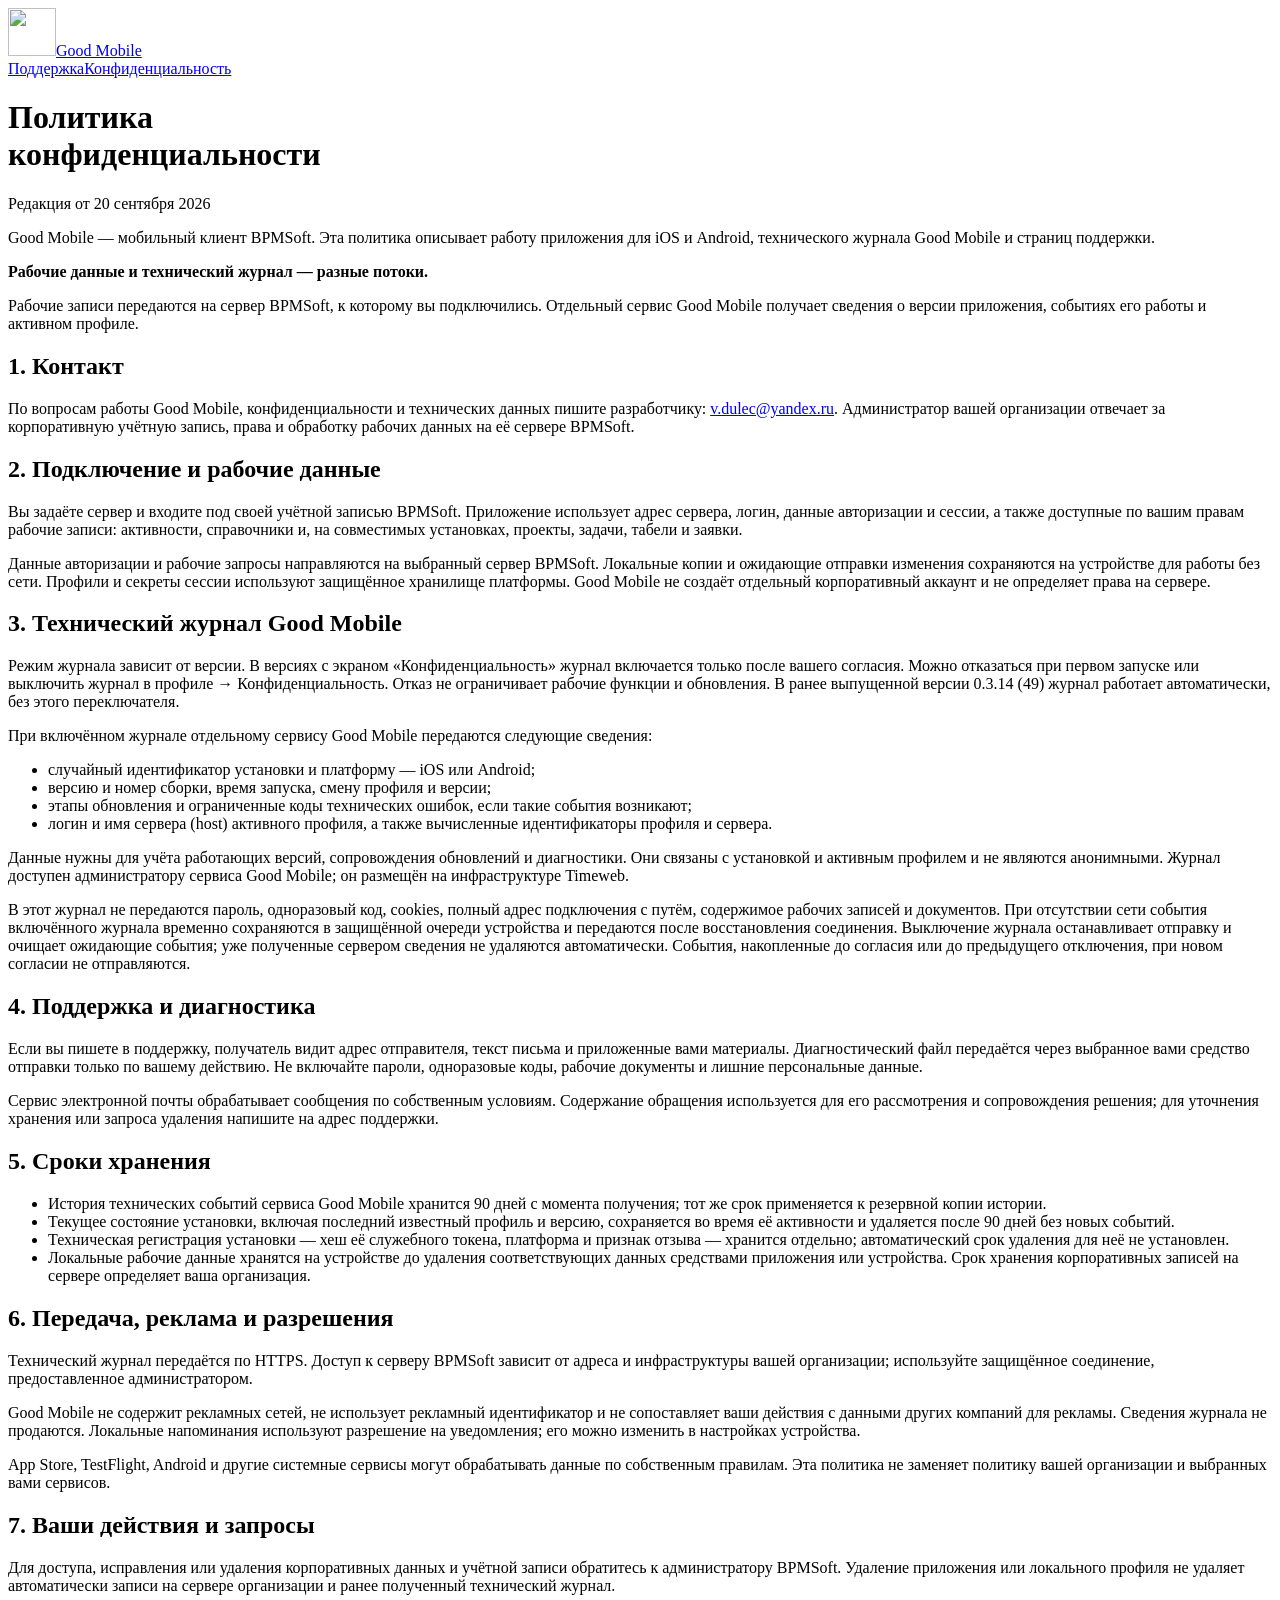
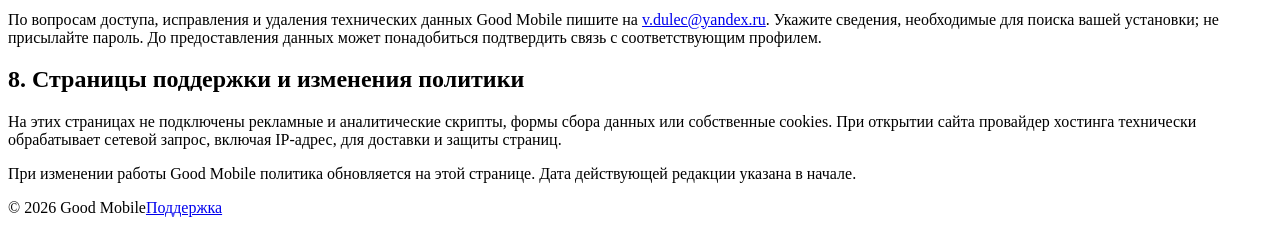
==== privacy/index.html @ 5a993fdc "Publish Good Mobile support and privacy pages" ====
<!doctype html>
<html lang="ru">
<head><meta charset="utf-8"><meta name="viewport" content="width=device-width,initial-scale=1"><title>Конфиденциальность — Good Mobile</title><meta name="description" content="Какие данные использует Good Mobile, куда они передаются, как долго хранятся и куда обратиться по вопросам конфиденциальности."><link rel="icon" href="/good-mobile-support/icon.png"><link rel="stylesheet" href="/good-mobile-support/style.css"></head>
<body>
<header><a class="brand" href="/good-mobile-support/" aria-label="Good Mobile — главная"><img src="/good-mobile-support/icon.png" alt="" width="48" height="48"><span>Good Mobile</span></a><nav aria-label="Основная навигация"><a href="/good-mobile-support/">Поддержка</a><a aria-current="page" href="/good-mobile-support/privacy/">Конфиденциальность</a></nav></header>
<main class="policy" id="main"><h1>Политика<br>конфиденциальности</h1><p>Редакция от 20 сентября 2026</p><p class="lead">Good Mobile — мобильный клиент BPMSoft. Эта политика описывает работу приложения для iOS и Android, технического журнала Good Mobile и страниц поддержки.</p>
<aside class="notice"><strong>Рабочие данные и технический журнал — разные потоки.</strong><p>Рабочие записи передаются на сервер BPMSoft, к которому вы подключились. Отдельный сервис Good Mobile получает сведения о версии приложения, событиях его работы и активном профиле.</p></aside>
<section><h2>1. Контакт</h2><p>По вопросам работы Good Mobile, конфиденциальности и технических данных пишите разработчику: <a href="mailto:v.dulec@yandex.ru">v.dulec@yandex.ru</a>. Администратор вашей организации отвечает за корпоративную учётную запись, права и обработку рабочих данных на её сервере BPMSoft.</p></section>
<section><h2>2. Подключение и рабочие данные</h2><p>Вы задаёте сервер и входите под своей учётной записью BPMSoft. Приложение использует адрес сервера, логин, данные авторизации и сессии, а также доступные по вашим правам рабочие записи: активности, справочники и, на совместимых установках, проекты, задачи, табели и заявки.</p><p>Данные авторизации и рабочие запросы направляются на выбранный сервер BPMSoft. Локальные копии и ожидающие отправки изменения сохраняются на устройстве для работы без сети. Профили и секреты сессии используют защищённое хранилище платформы. Good Mobile не создаёт отдельный корпоративный аккаунт и не определяет права на сервере.</p></section>
<section><h2>3. Технический журнал Good Mobile</h2><p>Режим журнала зависит от версии. В версиях с экраном «Конфиденциальность» журнал включается только после вашего согласия. Можно отказаться при первом запуске или выключить журнал в профиле → Конфиденциальность. Отказ не ограничивает рабочие функции и обновления. В ранее выпущенной версии 0.3.14 (49) журнал работает автоматически, без этого переключателя.</p><p>При включённом журнале отдельному сервису Good Mobile передаются следующие сведения:</p><ul><li>случайный идентификатор установки и платформу — iOS или Android;</li><li>версию и номер сборки, время запуска, смену профиля и версии;</li><li>этапы обновления и ограниченные коды технических ошибок, если такие события возникают;</li><li>логин и имя сервера (host) активного профиля, а также вычисленные идентификаторы профиля и сервера.</li></ul><p>Данные нужны для учёта работающих версий, сопровождения обновлений и диагностики. Они связаны с установкой и активным профилем и не являются анонимными. Журнал доступен администратору сервиса Good Mobile; он размещён на инфраструктуре Timeweb.</p><p>В этот журнал не передаются пароль, одноразовый код, cookies, полный адрес подключения с путём, содержимое рабочих записей и документов. При отсутствии сети события включённого журнала временно сохраняются в защищённой очереди устройства и передаются после восстановления соединения. Выключение журнала останавливает отправку и очищает ожидающие события; уже полученные сервером сведения не удаляются автоматически. События, накопленные до согласия или до предыдущего отключения, при новом согласии не отправляются.</p></section>
<section><h2>4. Поддержка и диагностика</h2><p>Если вы пишете в поддержку, получатель видит адрес отправителя, текст письма и приложенные вами материалы. Диагностический файл передаётся через выбранное вами средство отправки только по вашему действию. Не включайте пароли, одноразовые коды, рабочие документы и лишние персональные данные.</p><p>Сервис электронной почты обрабатывает сообщения по собственным условиям. Содержание обращения используется для его рассмотрения и сопровождения решения; для уточнения хранения или запроса удаления напишите на адрес поддержки.</p></section>
<section><h2>5. Сроки хранения</h2><ul><li>История технических событий сервиса Good Mobile хранится 90 дней с момента получения; тот же срок применяется к резервной копии истории.</li><li>Текущее состояние установки, включая последний известный профиль и версию, сохраняется во время её активности и удаляется после 90 дней без новых событий.</li><li>Техническая регистрация установки — хеш её служебного токена, платформа и признак отзыва — хранится отдельно; автоматический срок удаления для неё не установлен.</li><li>Локальные рабочие данные хранятся на устройстве до удаления соответствующих данных средствами приложения или устройства. Срок хранения корпоративных записей на сервере определяет ваша организация.</li></ul></section>
<section><h2>6. Передача, реклама и разрешения</h2><p>Технический журнал передаётся по HTTPS. Доступ к серверу BPMSoft зависит от адреса и инфраструктуры вашей организации; используйте защищённое соединение, предоставленное администратором.</p><p>Good Mobile не содержит рекламных сетей, не использует рекламный идентификатор и не сопоставляет ваши действия с данными других компаний для рекламы. Сведения журнала не продаются. Локальные напоминания используют разрешение на уведомления; его можно изменить в настройках устройства.</p><p>App Store, TestFlight, Android и другие системные сервисы могут обрабатывать данные по собственным правилам. Эта политика не заменяет политику вашей организации и выбранных вами сервисов.</p></section>
<section><h2>7. Ваши действия и запросы</h2><p>Для доступа, исправления или удаления корпоративных данных и учётной записи обратитесь к администратору BPMSoft. Удаление приложения или локального профиля не удаляет автоматически записи на сервере организации и ранее полученный технический журнал.</p><p>По вопросам доступа, исправления и удаления технических данных Good Mobile пишите на <a href="mailto:v.dulec@yandex.ru">v.dulec@yandex.ru</a>. Укажите сведения, необходимые для поиска вашей установки; не присылайте пароль. До предоставления данных может понадобиться подтвердить связь с соответствующим профилем.</p></section>
<section><h2>8. Страницы поддержки и изменения политики</h2><p>На этих страницах не подключены рекламные и аналитические скрипты, формы сбора данных или собственные cookies. При открытии сайта провайдер хостинга технически обрабатывает сетевой запрос, включая IP-адрес, для доставки и защиты страниц.</p><p>При изменении работы Good Mobile политика обновляется на этой странице. Дата действующей редакции указана в начале.</p></section>
</main><footer><span>© 2026 Good Mobile</span><a href="/good-mobile-support/">Поддержка</a></footer>
</body></html>
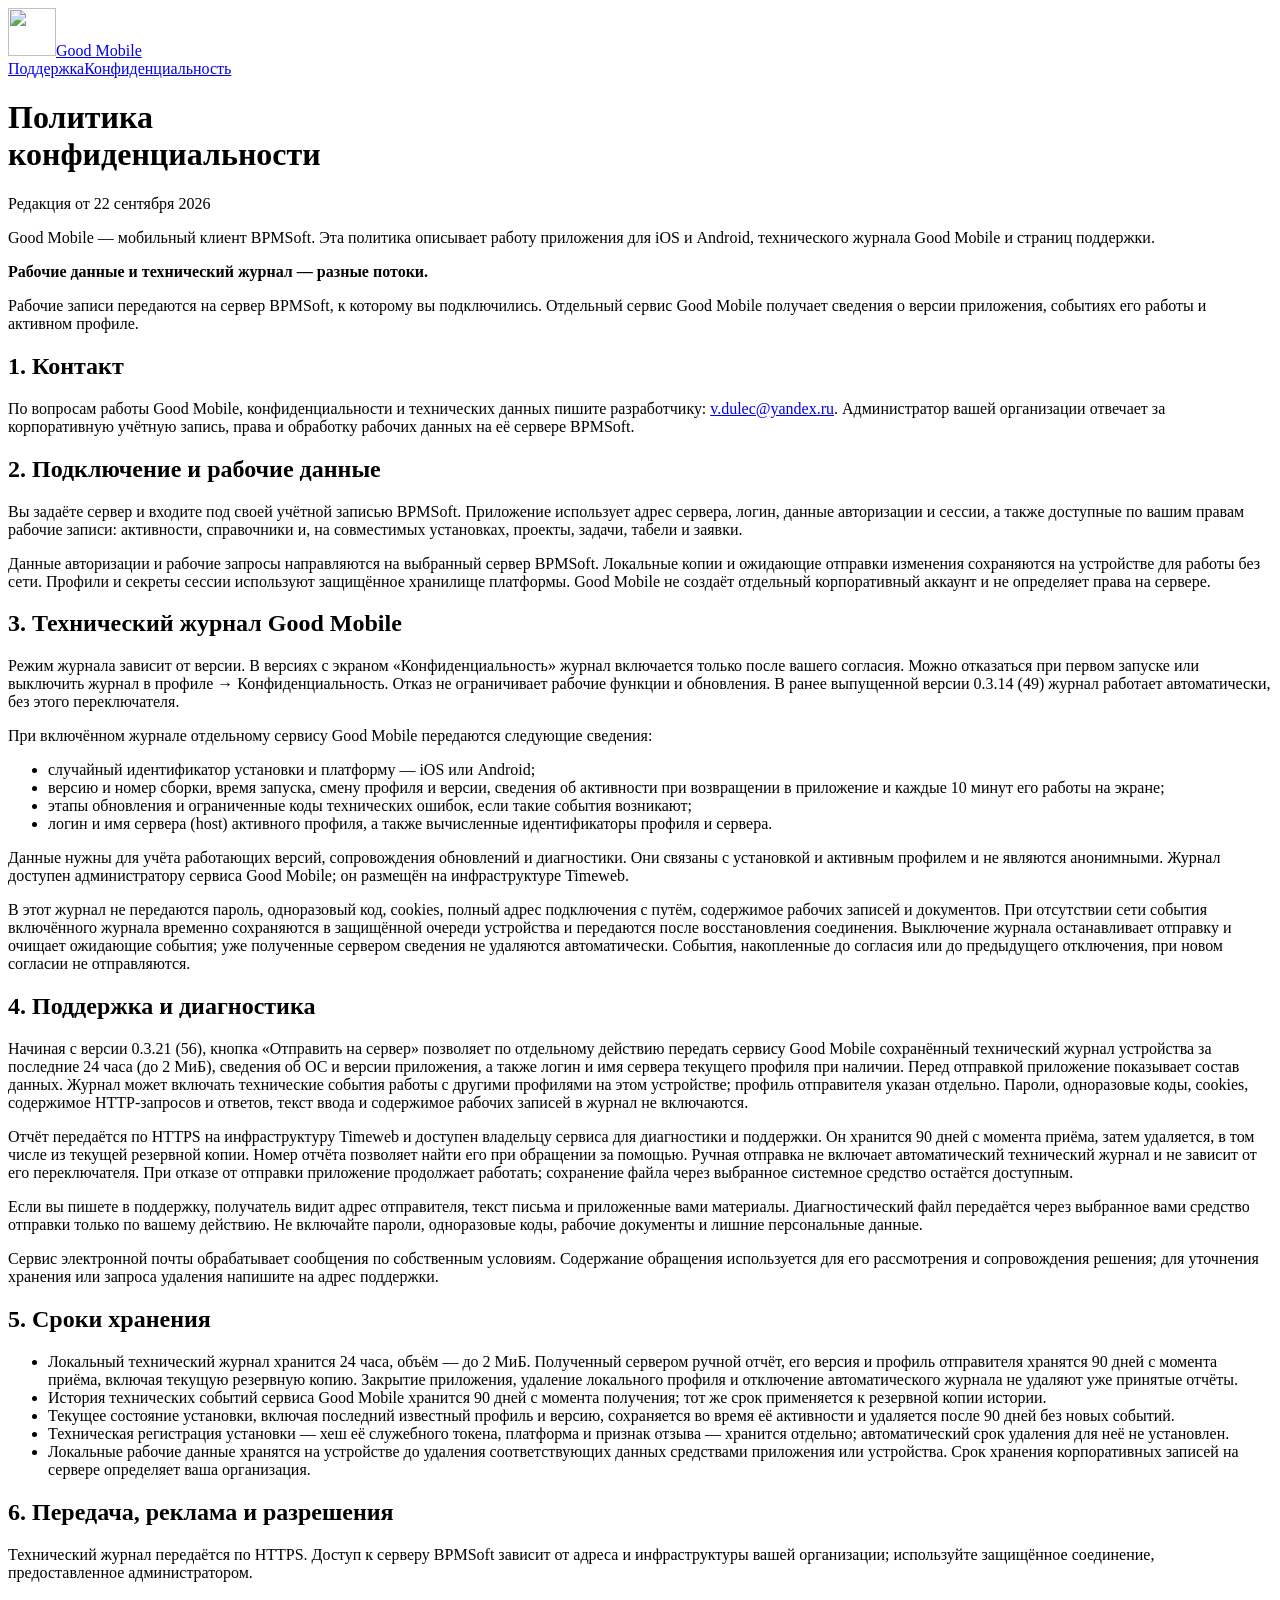
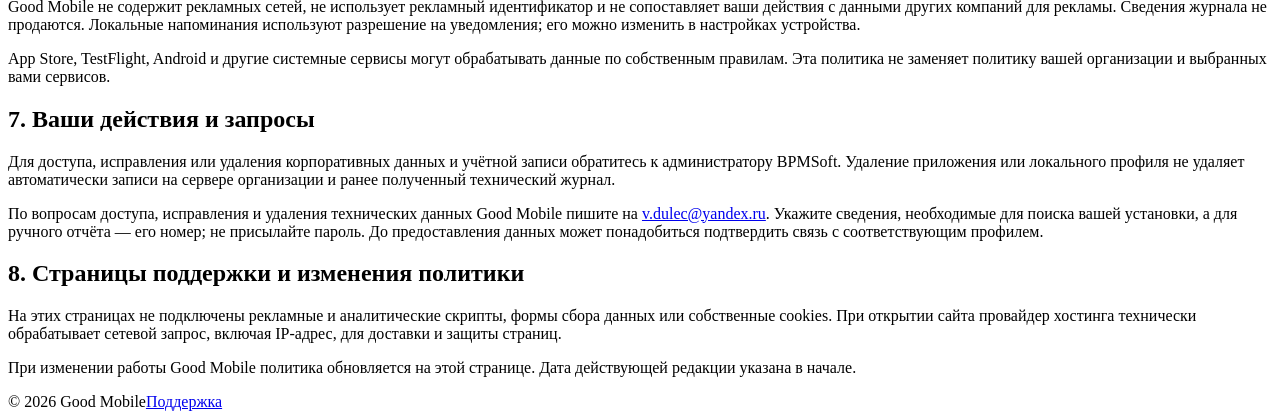
==== commit 3d0ac847: "Describe manual diagnostic reports and activity updates in release 56" ====
--- a/privacy/index.html
+++ b/privacy/index.html
@@ -3,15 +3,15 @@
 <head><meta charset="utf-8"><meta name="viewport" content="width=device-width,initial-scale=1"><title>Конфиденциальность — Good Mobile</title><meta name="description" content="Какие данные использует Good Mobile, куда они передаются, как долго хранятся и куда обратиться по вопросам конфиденциальности."><link rel="icon" href="/good-mobile-support/icon.png"><link rel="stylesheet" href="/good-mobile-support/style.css"></head>
 <body>
 <header><a class="brand" href="/good-mobile-support/" aria-label="Good Mobile — главная"><img src="/good-mobile-support/icon.png" alt="" width="48" height="48"><span>Good Mobile</span></a><nav aria-label="Основная навигация"><a href="/good-mobile-support/">Поддержка</a><a aria-current="page" href="/good-mobile-support/privacy/">Конфиденциальность</a></nav></header>
-<main class="policy" id="main"><h1>Политика<br>конфиденциальности</h1><p>Редакция от 20 сентября 2026</p><p class="lead">Good Mobile — мобильный клиент BPMSoft. Эта политика описывает работу приложения для iOS и Android, технического журнала Good Mobile и страниц поддержки.</p>
+<main class="policy" id="main"><h1>Политика<br>конфиденциальности</h1><p>Редакция от 22 сентября 2026</p><p class="lead">Good Mobile — мобильный клиент BPMSoft. Эта политика описывает работу приложения для iOS и Android, технического журнала Good Mobile и страниц поддержки.</p>
 <aside class="notice"><strong>Рабочие данные и технический журнал — разные потоки.</strong><p>Рабочие записи передаются на сервер BPMSoft, к которому вы подключились. Отдельный сервис Good Mobile получает сведения о версии приложения, событиях его работы и активном профиле.</p></aside>
 <section><h2>1. Контакт</h2><p>По вопросам работы Good Mobile, конфиденциальности и технических данных пишите разработчику: <a href="mailto:v.dulec@yandex.ru">v.dulec@yandex.ru</a>. Администратор вашей организации отвечает за корпоративную учётную запись, права и обработку рабочих данных на её сервере BPMSoft.</p></section>
 <section><h2>2. Подключение и рабочие данные</h2><p>Вы задаёте сервер и входите под своей учётной записью BPMSoft. Приложение использует адрес сервера, логин, данные авторизации и сессии, а также доступные по вашим правам рабочие записи: активности, справочники и, на совместимых установках, проекты, задачи, табели и заявки.</p><p>Данные авторизации и рабочие запросы направляются на выбранный сервер BPMSoft. Локальные копии и ожидающие отправки изменения сохраняются на устройстве для работы без сети. Профили и секреты сессии используют защищённое хранилище платформы. Good Mobile не создаёт отдельный корпоративный аккаунт и не определяет права на сервере.</p></section>
-<section><h2>3. Технический журнал Good Mobile</h2><p>Режим журнала зависит от версии. В версиях с экраном «Конфиденциальность» журнал включается только после вашего согласия. Можно отказаться при первом запуске или выключить журнал в профиле → Конфиденциальность. Отказ не ограничивает рабочие функции и обновления. В ранее выпущенной версии 0.3.14 (49) журнал работает автоматически, без этого переключателя.</p><p>При включённом журнале отдельному сервису Good Mobile передаются следующие сведения:</p><ul><li>случайный идентификатор установки и платформу — iOS или Android;</li><li>версию и номер сборки, время запуска, смену профиля и версии;</li><li>этапы обновления и ограниченные коды технических ошибок, если такие события возникают;</li><li>логин и имя сервера (host) активного профиля, а также вычисленные идентификаторы профиля и сервера.</li></ul><p>Данные нужны для учёта работающих версий, сопровождения обновлений и диагностики. Они связаны с установкой и активным профилем и не являются анонимными. Журнал доступен администратору сервиса Good Mobile; он размещён на инфраструктуре Timeweb.</p><p>В этот журнал не передаются пароль, одноразовый код, cookies, полный адрес подключения с путём, содержимое рабочих записей и документов. При отсутствии сети события включённого журнала временно сохраняются в защищённой очереди устройства и передаются после восстановления соединения. Выключение журнала останавливает отправку и очищает ожидающие события; уже полученные сервером сведения не удаляются автоматически. События, накопленные до согласия или до предыдущего отключения, при новом согласии не отправляются.</p></section>
-<section><h2>4. Поддержка и диагностика</h2><p>Если вы пишете в поддержку, получатель видит адрес отправителя, текст письма и приложенные вами материалы. Диагностический файл передаётся через выбранное вами средство отправки только по вашему действию. Не включайте пароли, одноразовые коды, рабочие документы и лишние персональные данные.</p><p>Сервис электронной почты обрабатывает сообщения по собственным условиям. Содержание обращения используется для его рассмотрения и сопровождения решения; для уточнения хранения или запроса удаления напишите на адрес поддержки.</p></section>
-<section><h2>5. Сроки хранения</h2><ul><li>История технических событий сервиса Good Mobile хранится 90 дней с момента получения; тот же срок применяется к резервной копии истории.</li><li>Текущее состояние установки, включая последний известный профиль и версию, сохраняется во время её активности и удаляется после 90 дней без новых событий.</li><li>Техническая регистрация установки — хеш её служебного токена, платформа и признак отзыва — хранится отдельно; автоматический срок удаления для неё не установлен.</li><li>Локальные рабочие данные хранятся на устройстве до удаления соответствующих данных средствами приложения или устройства. Срок хранения корпоративных записей на сервере определяет ваша организация.</li></ul></section>
+<section><h2>3. Технический журнал Good Mobile</h2><p>Режим журнала зависит от версии. В версиях с экраном «Конфиденциальность» журнал включается только после вашего согласия. Можно отказаться при первом запуске или выключить журнал в профиле → Конфиденциальность. Отказ не ограничивает рабочие функции и обновления. В ранее выпущенной версии 0.3.14 (49) журнал работает автоматически, без этого переключателя.</p><p>При включённом журнале отдельному сервису Good Mobile передаются следующие сведения:</p><ul><li>случайный идентификатор установки и платформу — iOS или Android;</li><li>версию и номер сборки, время запуска, смену профиля и версии, сведения об активности при возвращении в приложение и каждые 10 минут его работы на экране;</li><li>этапы обновления и ограниченные коды технических ошибок, если такие события возникают;</li><li>логин и имя сервера (host) активного профиля, а также вычисленные идентификаторы профиля и сервера.</li></ul><p>Данные нужны для учёта работающих версий, сопровождения обновлений и диагностики. Они связаны с установкой и активным профилем и не являются анонимными. Журнал доступен администратору сервиса Good Mobile; он размещён на инфраструктуре Timeweb.</p><p>В этот журнал не передаются пароль, одноразовый код, cookies, полный адрес подключения с путём, содержимое рабочих записей и документов. При отсутствии сети события включённого журнала временно сохраняются в защищённой очереди устройства и передаются после восстановления соединения. Выключение журнала останавливает отправку и очищает ожидающие события; уже полученные сервером сведения не удаляются автоматически. События, накопленные до согласия или до предыдущего отключения, при новом согласии не отправляются.</p></section>
+<section><h2>4. Поддержка и диагностика</h2><p>Начиная с версии 0.3.21 (56), кнопка «Отправить на сервер» позволяет по отдельному действию передать сервису Good Mobile сохранённый технический журнал устройства за последние 24 часа (до 2 МиБ), сведения об ОС и версии приложения, а также логин и имя сервера текущего профиля при наличии. Перед отправкой приложение показывает состав данных. Журнал может включать технические события работы с другими профилями на этом устройстве; профиль отправителя указан отдельно. Пароли, одноразовые коды, cookies, содержимое HTTP-запросов и ответов, текст ввода и содержимое рабочих записей в журнал не включаются.</p><p>Отчёт передаётся по HTTPS на инфраструктуру Timeweb и доступен владельцу сервиса для диагностики и поддержки. Он хранится 90 дней с момента приёма, затем удаляется, в том числе из текущей резервной копии. Номер отчёта позволяет найти его при обращении за помощью. Ручная отправка не включает автоматический технический журнал и не зависит от его переключателя. При отказе от отправки приложение продолжает работать; сохранение файла через выбранное системное средство остаётся доступным.</p><p>Если вы пишете в поддержку, получатель видит адрес отправителя, текст письма и приложенные вами материалы. Диагностический файл передаётся через выбранное вами средство отправки только по вашему действию. Не включайте пароли, одноразовые коды, рабочие документы и лишние персональные данные.</p><p>Сервис электронной почты обрабатывает сообщения по собственным условиям. Содержание обращения используется для его рассмотрения и сопровождения решения; для уточнения хранения или запроса удаления напишите на адрес поддержки.</p></section>
+<section><h2>5. Сроки хранения</h2><ul><li>Локальный технический журнал хранится 24 часа, объём — до 2 МиБ. Полученный сервером ручной отчёт, его версия и профиль отправителя хранятся 90 дней с момента приёма, включая текущую резервную копию. Закрытие приложения, удаление локального профиля и отключение автоматического журнала не удаляют уже принятые отчёты.</li><li>История технических событий сервиса Good Mobile хранится 90 дней с момента получения; тот же срок применяется к резервной копии истории.</li><li>Текущее состояние установки, включая последний известный профиль и версию, сохраняется во время её активности и удаляется после 90 дней без новых событий.</li><li>Техническая регистрация установки — хеш её служебного токена, платформа и признак отзыва — хранится отдельно; автоматический срок удаления для неё не установлен.</li><li>Локальные рабочие данные хранятся на устройстве до удаления соответствующих данных средствами приложения или устройства. Срок хранения корпоративных записей на сервере определяет ваша организация.</li></ul></section>
 <section><h2>6. Передача, реклама и разрешения</h2><p>Технический журнал передаётся по HTTPS. Доступ к серверу BPMSoft зависит от адреса и инфраструктуры вашей организации; используйте защищённое соединение, предоставленное администратором.</p><p>Good Mobile не содержит рекламных сетей, не использует рекламный идентификатор и не сопоставляет ваши действия с данными других компаний для рекламы. Сведения журнала не продаются. Локальные напоминания используют разрешение на уведомления; его можно изменить в настройках устройства.</p><p>App Store, TestFlight, Android и другие системные сервисы могут обрабатывать данные по собственным правилам. Эта политика не заменяет политику вашей организации и выбранных вами сервисов.</p></section>
-<section><h2>7. Ваши действия и запросы</h2><p>Для доступа, исправления или удаления корпоративных данных и учётной записи обратитесь к администратору BPMSoft. Удаление приложения или локального профиля не удаляет автоматически записи на сервере организации и ранее полученный технический журнал.</p><p>По вопросам доступа, исправления и удаления технических данных Good Mobile пишите на <a href="mailto:v.dulec@yandex.ru">v.dulec@yandex.ru</a>. Укажите сведения, необходимые для поиска вашей установки; не присылайте пароль. До предоставления данных может понадобиться подтвердить связь с соответствующим профилем.</p></section>
+<section><h2>7. Ваши действия и запросы</h2><p>Для доступа, исправления или удаления корпоративных данных и учётной записи обратитесь к администратору BPMSoft. Удаление приложения или локального профиля не удаляет автоматически записи на сервере организации и ранее полученный технический журнал.</p><p>По вопросам доступа, исправления и удаления технических данных Good Mobile пишите на <a href="mailto:v.dulec@yandex.ru">v.dulec@yandex.ru</a>. Укажите сведения, необходимые для поиска вашей установки, а для ручного отчёта — его номер; не присылайте пароль. До предоставления данных может понадобиться подтвердить связь с соответствующим профилем.</p></section>
 <section><h2>8. Страницы поддержки и изменения политики</h2><p>На этих страницах не подключены рекламные и аналитические скрипты, формы сбора данных или собственные cookies. При открытии сайта провайдер хостинга технически обрабатывает сетевой запрос, включая IP-адрес, для доставки и защиты страниц.</p><p>При изменении работы Good Mobile политика обновляется на этой странице. Дата действующей редакции указана в начале.</p></section>
 </main><footer><span>© 2026 Good Mobile</span><a href="/good-mobile-support/">Поддержка</a></footer>
 </body></html>
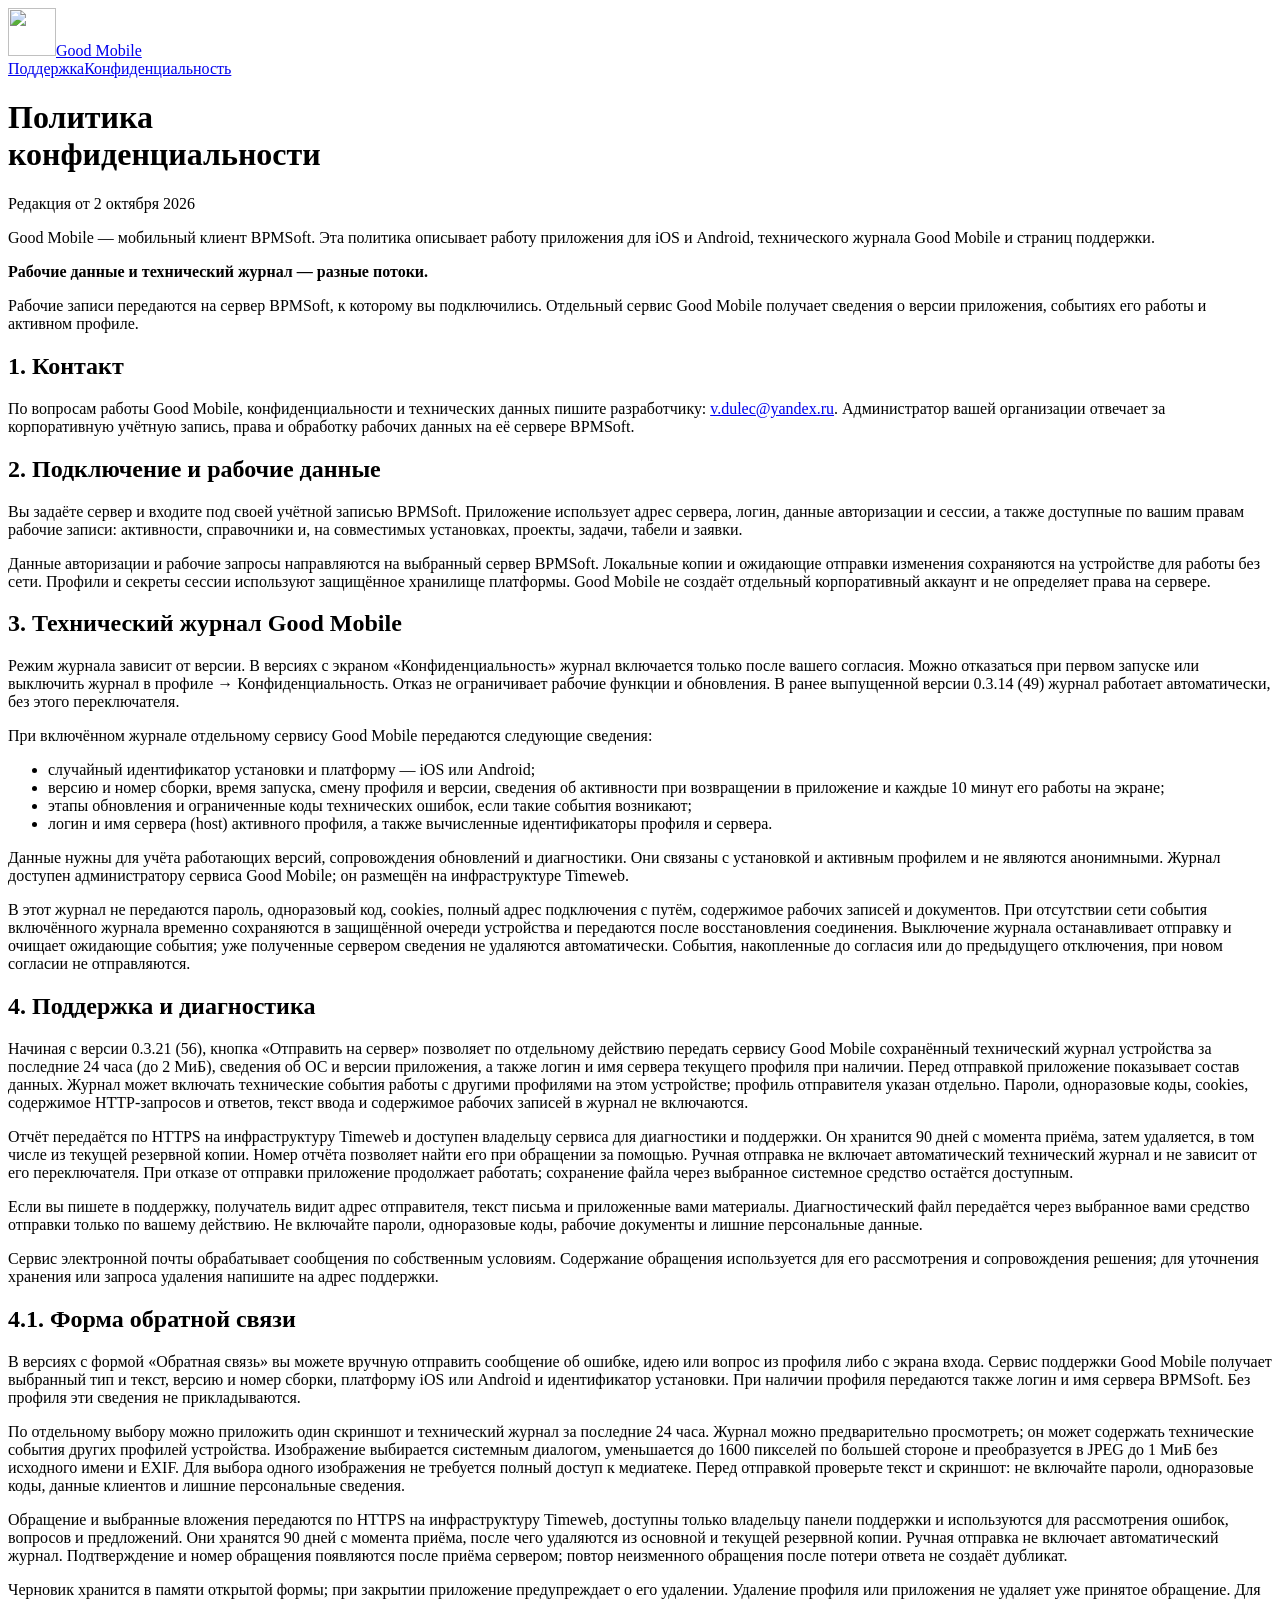
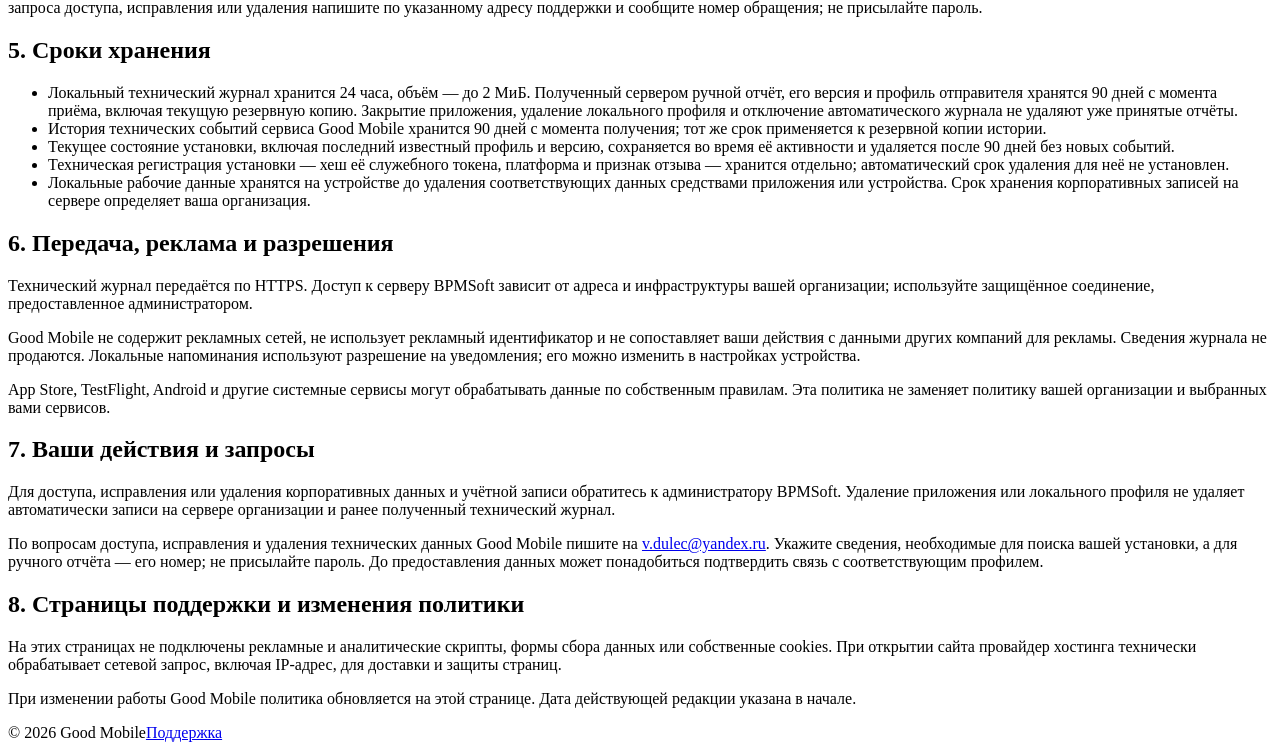
==== commit b43a9e2b: "Document optional feedback messages, screenshots and diagnostics" ====
--- a/privacy/index.html
+++ b/privacy/index.html
@@ -3,12 +3,13 @@
 <head><meta charset="utf-8"><meta name="viewport" content="width=device-width,initial-scale=1"><title>Конфиденциальность — Good Mobile</title><meta name="description" content="Какие данные использует Good Mobile, куда они передаются, как долго хранятся и куда обратиться по вопросам конфиденциальности."><link rel="icon" href="/good-mobile-support/icon.png"><link rel="stylesheet" href="/good-mobile-support/style.css"></head>
 <body>
 <header><a class="brand" href="/good-mobile-support/" aria-label="Good Mobile — главная"><img src="/good-mobile-support/icon.png" alt="" width="48" height="48"><span>Good Mobile</span></a><nav aria-label="Основная навигация"><a href="/good-mobile-support/">Поддержка</a><a aria-current="page" href="/good-mobile-support/privacy/">Конфиденциальность</a></nav></header>
-<main class="policy" id="main"><h1>Политика<br>конфиденциальности</h1><p>Редакция от 22 сентября 2026</p><p class="lead">Good Mobile — мобильный клиент BPMSoft. Эта политика описывает работу приложения для iOS и Android, технического журнала Good Mobile и страниц поддержки.</p>
+<main class="policy" id="main"><h1>Политика<br>конфиденциальности</h1><p>Редакция от 2 октября 2026</p><p class="lead">Good Mobile — мобильный клиент BPMSoft. Эта политика описывает работу приложения для iOS и Android, технического журнала Good Mobile и страниц поддержки.</p>
 <aside class="notice"><strong>Рабочие данные и технический журнал — разные потоки.</strong><p>Рабочие записи передаются на сервер BPMSoft, к которому вы подключились. Отдельный сервис Good Mobile получает сведения о версии приложения, событиях его работы и активном профиле.</p></aside>
 <section><h2>1. Контакт</h2><p>По вопросам работы Good Mobile, конфиденциальности и технических данных пишите разработчику: <a href="mailto:v.dulec@yandex.ru">v.dulec@yandex.ru</a>. Администратор вашей организации отвечает за корпоративную учётную запись, права и обработку рабочих данных на её сервере BPMSoft.</p></section>
 <section><h2>2. Подключение и рабочие данные</h2><p>Вы задаёте сервер и входите под своей учётной записью BPMSoft. Приложение использует адрес сервера, логин, данные авторизации и сессии, а также доступные по вашим правам рабочие записи: активности, справочники и, на совместимых установках, проекты, задачи, табели и заявки.</p><p>Данные авторизации и рабочие запросы направляются на выбранный сервер BPMSoft. Локальные копии и ожидающие отправки изменения сохраняются на устройстве для работы без сети. Профили и секреты сессии используют защищённое хранилище платформы. Good Mobile не создаёт отдельный корпоративный аккаунт и не определяет права на сервере.</p></section>
 <section><h2>3. Технический журнал Good Mobile</h2><p>Режим журнала зависит от версии. В версиях с экраном «Конфиденциальность» журнал включается только после вашего согласия. Можно отказаться при первом запуске или выключить журнал в профиле → Конфиденциальность. Отказ не ограничивает рабочие функции и обновления. В ранее выпущенной версии 0.3.14 (49) журнал работает автоматически, без этого переключателя.</p><p>При включённом журнале отдельному сервису Good Mobile передаются следующие сведения:</p><ul><li>случайный идентификатор установки и платформу — iOS или Android;</li><li>версию и номер сборки, время запуска, смену профиля и версии, сведения об активности при возвращении в приложение и каждые 10 минут его работы на экране;</li><li>этапы обновления и ограниченные коды технических ошибок, если такие события возникают;</li><li>логин и имя сервера (host) активного профиля, а также вычисленные идентификаторы профиля и сервера.</li></ul><p>Данные нужны для учёта работающих версий, сопровождения обновлений и диагностики. Они связаны с установкой и активным профилем и не являются анонимными. Журнал доступен администратору сервиса Good Mobile; он размещён на инфраструктуре Timeweb.</p><p>В этот журнал не передаются пароль, одноразовый код, cookies, полный адрес подключения с путём, содержимое рабочих записей и документов. При отсутствии сети события включённого журнала временно сохраняются в защищённой очереди устройства и передаются после восстановления соединения. Выключение журнала останавливает отправку и очищает ожидающие события; уже полученные сервером сведения не удаляются автоматически. События, накопленные до согласия или до предыдущего отключения, при новом согласии не отправляются.</p></section>
 <section><h2>4. Поддержка и диагностика</h2><p>Начиная с версии 0.3.21 (56), кнопка «Отправить на сервер» позволяет по отдельному действию передать сервису Good Mobile сохранённый технический журнал устройства за последние 24 часа (до 2 МиБ), сведения об ОС и версии приложения, а также логин и имя сервера текущего профиля при наличии. Перед отправкой приложение показывает состав данных. Журнал может включать технические события работы с другими профилями на этом устройстве; профиль отправителя указан отдельно. Пароли, одноразовые коды, cookies, содержимое HTTP-запросов и ответов, текст ввода и содержимое рабочих записей в журнал не включаются.</p><p>Отчёт передаётся по HTTPS на инфраструктуру Timeweb и доступен владельцу сервиса для диагностики и поддержки. Он хранится 90 дней с момента приёма, затем удаляется, в том числе из текущей резервной копии. Номер отчёта позволяет найти его при обращении за помощью. Ручная отправка не включает автоматический технический журнал и не зависит от его переключателя. При отказе от отправки приложение продолжает работать; сохранение файла через выбранное системное средство остаётся доступным.</p><p>Если вы пишете в поддержку, получатель видит адрес отправителя, текст письма и приложенные вами материалы. Диагностический файл передаётся через выбранное вами средство отправки только по вашему действию. Не включайте пароли, одноразовые коды, рабочие документы и лишние персональные данные.</p><p>Сервис электронной почты обрабатывает сообщения по собственным условиям. Содержание обращения используется для его рассмотрения и сопровождения решения; для уточнения хранения или запроса удаления напишите на адрес поддержки.</p></section>
+<section><h2>4.1. Форма обратной связи</h2><p>В версиях с формой «Обратная связь» вы можете вручную отправить сообщение об ошибке, идею или вопрос из профиля либо с экрана входа. Сервис поддержки Good Mobile получает выбранный тип и текст, версию и номер сборки, платформу iOS или Android и идентификатор установки. При наличии профиля передаются также логин и имя сервера BPMSoft. Без профиля эти сведения не прикладываются.</p><p>По отдельному выбору можно приложить один скриншот и технический журнал за последние 24 часа. Журнал можно предварительно просмотреть; он может содержать технические события других профилей устройства. Изображение выбирается системным диалогом, уменьшается до 1600 пикселей по большей стороне и преобразуется в JPEG до 1 МиБ без исходного имени и EXIF. Для выбора одного изображения не требуется полный доступ к медиатеке. Перед отправкой проверьте текст и скриншот: не включайте пароли, одноразовые коды, данные клиентов и лишние персональные сведения.</p><p>Обращение и выбранные вложения передаются по HTTPS на инфраструктуру Timeweb, доступны только владельцу панели поддержки и используются для рассмотрения ошибок, вопросов и предложений. Они хранятся 90 дней с момента приёма, после чего удаляются из основной и текущей резервной копии. Ручная отправка не включает автоматический журнал. Подтверждение и номер обращения появляются после приёма сервером; повтор неизменного обращения после потери ответа не создаёт дубликат.</p><p>Черновик хранится в памяти открытой формы; при закрытии приложение предупреждает о его удалении. Удаление профиля или приложения не удаляет уже принятое обращение. Для запроса доступа, исправления или удаления напишите по указанному адресу поддержки и сообщите номер обращения; не присылайте пароль.</p></section>
 <section><h2>5. Сроки хранения</h2><ul><li>Локальный технический журнал хранится 24 часа, объём — до 2 МиБ. Полученный сервером ручной отчёт, его версия и профиль отправителя хранятся 90 дней с момента приёма, включая текущую резервную копию. Закрытие приложения, удаление локального профиля и отключение автоматического журнала не удаляют уже принятые отчёты.</li><li>История технических событий сервиса Good Mobile хранится 90 дней с момента получения; тот же срок применяется к резервной копии истории.</li><li>Текущее состояние установки, включая последний известный профиль и версию, сохраняется во время её активности и удаляется после 90 дней без новых событий.</li><li>Техническая регистрация установки — хеш её служебного токена, платформа и признак отзыва — хранится отдельно; автоматический срок удаления для неё не установлен.</li><li>Локальные рабочие данные хранятся на устройстве до удаления соответствующих данных средствами приложения или устройства. Срок хранения корпоративных записей на сервере определяет ваша организация.</li></ul></section>
 <section><h2>6. Передача, реклама и разрешения</h2><p>Технический журнал передаётся по HTTPS. Доступ к серверу BPMSoft зависит от адреса и инфраструктуры вашей организации; используйте защищённое соединение, предоставленное администратором.</p><p>Good Mobile не содержит рекламных сетей, не использует рекламный идентификатор и не сопоставляет ваши действия с данными других компаний для рекламы. Сведения журнала не продаются. Локальные напоминания используют разрешение на уведомления; его можно изменить в настройках устройства.</p><p>App Store, TestFlight, Android и другие системные сервисы могут обрабатывать данные по собственным правилам. Эта политика не заменяет политику вашей организации и выбранных вами сервисов.</p></section>
 <section><h2>7. Ваши действия и запросы</h2><p>Для доступа, исправления или удаления корпоративных данных и учётной записи обратитесь к администратору BPMSoft. Удаление приложения или локального профиля не удаляет автоматически записи на сервере организации и ранее полученный технический журнал.</p><p>По вопросам доступа, исправления и удаления технических данных Good Mobile пишите на <a href="mailto:v.dulec@yandex.ru">v.dulec@yandex.ru</a>. Укажите сведения, необходимые для поиска вашей установки, а для ручного отчёта — его номер; не присылайте пароль. До предоставления данных может понадобиться подтвердить связь с соответствующим профилем.</p></section>
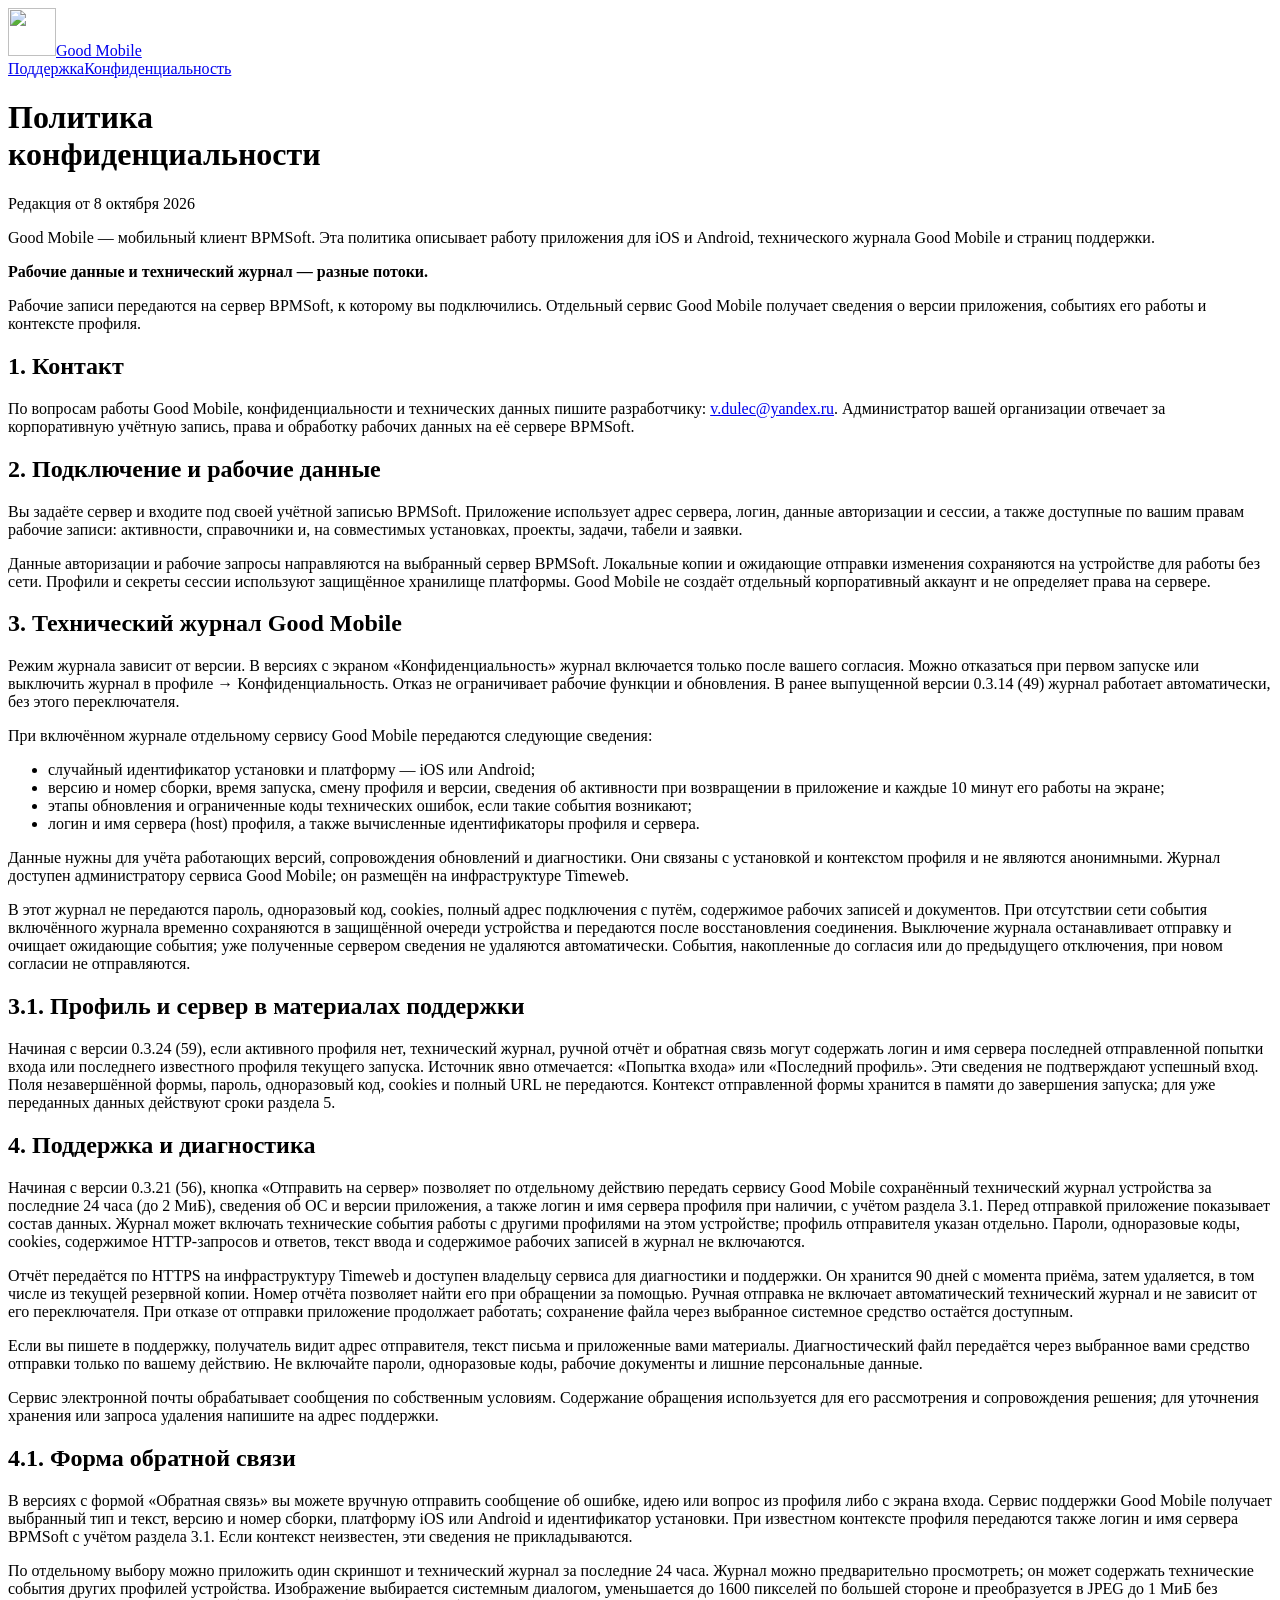
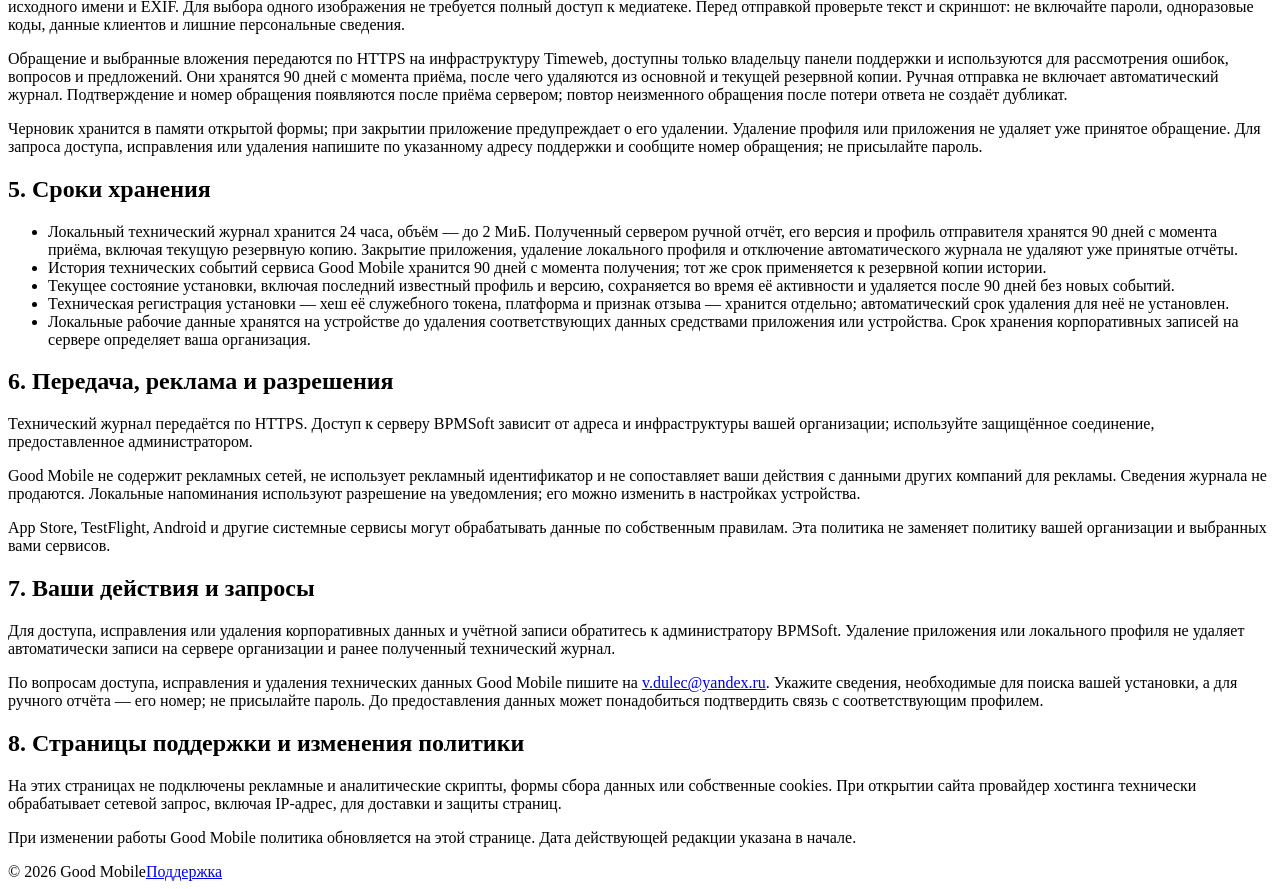
==== commit c516ca2b: "Clarify support profile context in release 59" ====
--- a/privacy/index.html
+++ b/privacy/index.html
@@ -3,13 +3,14 @@
 <head><meta charset="utf-8"><meta name="viewport" content="width=device-width,initial-scale=1"><title>Конфиденциальность — Good Mobile</title><meta name="description" content="Какие данные использует Good Mobile, куда они передаются, как долго хранятся и куда обратиться по вопросам конфиденциальности."><link rel="icon" href="/good-mobile-support/icon.png"><link rel="stylesheet" href="/good-mobile-support/style.css"></head>
 <body>
 <header><a class="brand" href="/good-mobile-support/" aria-label="Good Mobile — главная"><img src="/good-mobile-support/icon.png" alt="" width="48" height="48"><span>Good Mobile</span></a><nav aria-label="Основная навигация"><a href="/good-mobile-support/">Поддержка</a><a aria-current="page" href="/good-mobile-support/privacy/">Конфиденциальность</a></nav></header>
-<main class="policy" id="main"><h1>Политика<br>конфиденциальности</h1><p>Редакция от 2 октября 2026</p><p class="lead">Good Mobile — мобильный клиент BPMSoft. Эта политика описывает работу приложения для iOS и Android, технического журнала Good Mobile и страниц поддержки.</p>
-<aside class="notice"><strong>Рабочие данные и технический журнал — разные потоки.</strong><p>Рабочие записи передаются на сервер BPMSoft, к которому вы подключились. Отдельный сервис Good Mobile получает сведения о версии приложения, событиях его работы и активном профиле.</p></aside>
+<main class="policy" id="main"><h1>Политика<br>конфиденциальности</h1><p>Редакция от 8 октября 2026</p><p class="lead">Good Mobile — мобильный клиент BPMSoft. Эта политика описывает работу приложения для iOS и Android, технического журнала Good Mobile и страниц поддержки.</p>
+<aside class="notice"><strong>Рабочие данные и технический журнал — разные потоки.</strong><p>Рабочие записи передаются на сервер BPMSoft, к которому вы подключились. Отдельный сервис Good Mobile получает сведения о версии приложения, событиях его работы и контексте профиля.</p></aside>
 <section><h2>1. Контакт</h2><p>По вопросам работы Good Mobile, конфиденциальности и технических данных пишите разработчику: <a href="mailto:v.dulec@yandex.ru">v.dulec@yandex.ru</a>. Администратор вашей организации отвечает за корпоративную учётную запись, права и обработку рабочих данных на её сервере BPMSoft.</p></section>
 <section><h2>2. Подключение и рабочие данные</h2><p>Вы задаёте сервер и входите под своей учётной записью BPMSoft. Приложение использует адрес сервера, логин, данные авторизации и сессии, а также доступные по вашим правам рабочие записи: активности, справочники и, на совместимых установках, проекты, задачи, табели и заявки.</p><p>Данные авторизации и рабочие запросы направляются на выбранный сервер BPMSoft. Локальные копии и ожидающие отправки изменения сохраняются на устройстве для работы без сети. Профили и секреты сессии используют защищённое хранилище платформы. Good Mobile не создаёт отдельный корпоративный аккаунт и не определяет права на сервере.</p></section>
-<section><h2>3. Технический журнал Good Mobile</h2><p>Режим журнала зависит от версии. В версиях с экраном «Конфиденциальность» журнал включается только после вашего согласия. Можно отказаться при первом запуске или выключить журнал в профиле → Конфиденциальность. Отказ не ограничивает рабочие функции и обновления. В ранее выпущенной версии 0.3.14 (49) журнал работает автоматически, без этого переключателя.</p><p>При включённом журнале отдельному сервису Good Mobile передаются следующие сведения:</p><ul><li>случайный идентификатор установки и платформу — iOS или Android;</li><li>версию и номер сборки, время запуска, смену профиля и версии, сведения об активности при возвращении в приложение и каждые 10 минут его работы на экране;</li><li>этапы обновления и ограниченные коды технических ошибок, если такие события возникают;</li><li>логин и имя сервера (host) активного профиля, а также вычисленные идентификаторы профиля и сервера.</li></ul><p>Данные нужны для учёта работающих версий, сопровождения обновлений и диагностики. Они связаны с установкой и активным профилем и не являются анонимными. Журнал доступен администратору сервиса Good Mobile; он размещён на инфраструктуре Timeweb.</p><p>В этот журнал не передаются пароль, одноразовый код, cookies, полный адрес подключения с путём, содержимое рабочих записей и документов. При отсутствии сети события включённого журнала временно сохраняются в защищённой очереди устройства и передаются после восстановления соединения. Выключение журнала останавливает отправку и очищает ожидающие события; уже полученные сервером сведения не удаляются автоматически. События, накопленные до согласия или до предыдущего отключения, при новом согласии не отправляются.</p></section>
-<section><h2>4. Поддержка и диагностика</h2><p>Начиная с версии 0.3.21 (56), кнопка «Отправить на сервер» позволяет по отдельному действию передать сервису Good Mobile сохранённый технический журнал устройства за последние 24 часа (до 2 МиБ), сведения об ОС и версии приложения, а также логин и имя сервера текущего профиля при наличии. Перед отправкой приложение показывает состав данных. Журнал может включать технические события работы с другими профилями на этом устройстве; профиль отправителя указан отдельно. Пароли, одноразовые коды, cookies, содержимое HTTP-запросов и ответов, текст ввода и содержимое рабочих записей в журнал не включаются.</p><p>Отчёт передаётся по HTTPS на инфраструктуру Timeweb и доступен владельцу сервиса для диагностики и поддержки. Он хранится 90 дней с момента приёма, затем удаляется, в том числе из текущей резервной копии. Номер отчёта позволяет найти его при обращении за помощью. Ручная отправка не включает автоматический технический журнал и не зависит от его переключателя. При отказе от отправки приложение продолжает работать; сохранение файла через выбранное системное средство остаётся доступным.</p><p>Если вы пишете в поддержку, получатель видит адрес отправителя, текст письма и приложенные вами материалы. Диагностический файл передаётся через выбранное вами средство отправки только по вашему действию. Не включайте пароли, одноразовые коды, рабочие документы и лишние персональные данные.</p><p>Сервис электронной почты обрабатывает сообщения по собственным условиям. Содержание обращения используется для его рассмотрения и сопровождения решения; для уточнения хранения или запроса удаления напишите на адрес поддержки.</p></section>
-<section><h2>4.1. Форма обратной связи</h2><p>В версиях с формой «Обратная связь» вы можете вручную отправить сообщение об ошибке, идею или вопрос из профиля либо с экрана входа. Сервис поддержки Good Mobile получает выбранный тип и текст, версию и номер сборки, платформу iOS или Android и идентификатор установки. При наличии профиля передаются также логин и имя сервера BPMSoft. Без профиля эти сведения не прикладываются.</p><p>По отдельному выбору можно приложить один скриншот и технический журнал за последние 24 часа. Журнал можно предварительно просмотреть; он может содержать технические события других профилей устройства. Изображение выбирается системным диалогом, уменьшается до 1600 пикселей по большей стороне и преобразуется в JPEG до 1 МиБ без исходного имени и EXIF. Для выбора одного изображения не требуется полный доступ к медиатеке. Перед отправкой проверьте текст и скриншот: не включайте пароли, одноразовые коды, данные клиентов и лишние персональные сведения.</p><p>Обращение и выбранные вложения передаются по HTTPS на инфраструктуру Timeweb, доступны только владельцу панели поддержки и используются для рассмотрения ошибок, вопросов и предложений. Они хранятся 90 дней с момента приёма, после чего удаляются из основной и текущей резервной копии. Ручная отправка не включает автоматический журнал. Подтверждение и номер обращения появляются после приёма сервером; повтор неизменного обращения после потери ответа не создаёт дубликат.</p><p>Черновик хранится в памяти открытой формы; при закрытии приложение предупреждает о его удалении. Удаление профиля или приложения не удаляет уже принятое обращение. Для запроса доступа, исправления или удаления напишите по указанному адресу поддержки и сообщите номер обращения; не присылайте пароль.</p></section>
+<section><h2>3. Технический журнал Good Mobile</h2><p>Режим журнала зависит от версии. В версиях с экраном «Конфиденциальность» журнал включается только после вашего согласия. Можно отказаться при первом запуске или выключить журнал в профиле → Конфиденциальность. Отказ не ограничивает рабочие функции и обновления. В ранее выпущенной версии 0.3.14 (49) журнал работает автоматически, без этого переключателя.</p><p>При включённом журнале отдельному сервису Good Mobile передаются следующие сведения:</p><ul><li>случайный идентификатор установки и платформу — iOS или Android;</li><li>версию и номер сборки, время запуска, смену профиля и версии, сведения об активности при возвращении в приложение и каждые 10 минут его работы на экране;</li><li>этапы обновления и ограниченные коды технических ошибок, если такие события возникают;</li><li>логин и имя сервера (host) профиля, а также вычисленные идентификаторы профиля и сервера.</li></ul><p>Данные нужны для учёта работающих версий, сопровождения обновлений и диагностики. Они связаны с установкой и контекстом профиля и не являются анонимными. Журнал доступен администратору сервиса Good Mobile; он размещён на инфраструктуре Timeweb.</p><p>В этот журнал не передаются пароль, одноразовый код, cookies, полный адрес подключения с путём, содержимое рабочих записей и документов. При отсутствии сети события включённого журнала временно сохраняются в защищённой очереди устройства и передаются после восстановления соединения. Выключение журнала останавливает отправку и очищает ожидающие события; уже полученные сервером сведения не удаляются автоматически. События, накопленные до согласия или до предыдущего отключения, при новом согласии не отправляются.</p></section>
+<section><h2>3.1. Профиль и сервер в материалах поддержки</h2><p>Начиная с версии 0.3.24 (59), если активного профиля нет, технический журнал, ручной отчёт и обратная связь могут содержать логин и имя сервера последней отправленной попытки входа или последнего известного профиля текущего запуска. Источник явно отмечается: «Попытка входа» или «Последний профиль». Эти сведения не подтверждают успешный вход. Поля незавершённой формы, пароль, одноразовый код, cookies и полный URL не передаются. Контекст отправленной формы хранится в памяти до завершения запуска; для уже переданных данных действуют сроки раздела 5.</p></section>
+<section><h2>4. Поддержка и диагностика</h2><p>Начиная с версии 0.3.21 (56), кнопка «Отправить на сервер» позволяет по отдельному действию передать сервису Good Mobile сохранённый технический журнал устройства за последние 24 часа (до 2 МиБ), сведения об ОС и версии приложения, а также логин и имя сервера профиля при наличии, с учётом раздела 3.1. Перед отправкой приложение показывает состав данных. Журнал может включать технические события работы с другими профилями на этом устройстве; профиль отправителя указан отдельно. Пароли, одноразовые коды, cookies, содержимое HTTP-запросов и ответов, текст ввода и содержимое рабочих записей в журнал не включаются.</p><p>Отчёт передаётся по HTTPS на инфраструктуру Timeweb и доступен владельцу сервиса для диагностики и поддержки. Он хранится 90 дней с момента приёма, затем удаляется, в том числе из текущей резервной копии. Номер отчёта позволяет найти его при обращении за помощью. Ручная отправка не включает автоматический технический журнал и не зависит от его переключателя. При отказе от отправки приложение продолжает работать; сохранение файла через выбранное системное средство остаётся доступным.</p><p>Если вы пишете в поддержку, получатель видит адрес отправителя, текст письма и приложенные вами материалы. Диагностический файл передаётся через выбранное вами средство отправки только по вашему действию. Не включайте пароли, одноразовые коды, рабочие документы и лишние персональные данные.</p><p>Сервис электронной почты обрабатывает сообщения по собственным условиям. Содержание обращения используется для его рассмотрения и сопровождения решения; для уточнения хранения или запроса удаления напишите на адрес поддержки.</p></section>
+<section><h2>4.1. Форма обратной связи</h2><p>В версиях с формой «Обратная связь» вы можете вручную отправить сообщение об ошибке, идею или вопрос из профиля либо с экрана входа. Сервис поддержки Good Mobile получает выбранный тип и текст, версию и номер сборки, платформу iOS или Android и идентификатор установки. При известном контексте профиля передаются также логин и имя сервера BPMSoft с учётом раздела 3.1. Если контекст неизвестен, эти сведения не прикладываются.</p><p>По отдельному выбору можно приложить один скриншот и технический журнал за последние 24 часа. Журнал можно предварительно просмотреть; он может содержать технические события других профилей устройства. Изображение выбирается системным диалогом, уменьшается до 1600 пикселей по большей стороне и преобразуется в JPEG до 1 МиБ без исходного имени и EXIF. Для выбора одного изображения не требуется полный доступ к медиатеке. Перед отправкой проверьте текст и скриншот: не включайте пароли, одноразовые коды, данные клиентов и лишние персональные сведения.</p><p>Обращение и выбранные вложения передаются по HTTPS на инфраструктуру Timeweb, доступны только владельцу панели поддержки и используются для рассмотрения ошибок, вопросов и предложений. Они хранятся 90 дней с момента приёма, после чего удаляются из основной и текущей резервной копии. Ручная отправка не включает автоматический журнал. Подтверждение и номер обращения появляются после приёма сервером; повтор неизменного обращения после потери ответа не создаёт дубликат.</p><p>Черновик хранится в памяти открытой формы; при закрытии приложение предупреждает о его удалении. Удаление профиля или приложения не удаляет уже принятое обращение. Для запроса доступа, исправления или удаления напишите по указанному адресу поддержки и сообщите номер обращения; не присылайте пароль.</p></section>
 <section><h2>5. Сроки хранения</h2><ul><li>Локальный технический журнал хранится 24 часа, объём — до 2 МиБ. Полученный сервером ручной отчёт, его версия и профиль отправителя хранятся 90 дней с момента приёма, включая текущую резервную копию. Закрытие приложения, удаление локального профиля и отключение автоматического журнала не удаляют уже принятые отчёты.</li><li>История технических событий сервиса Good Mobile хранится 90 дней с момента получения; тот же срок применяется к резервной копии истории.</li><li>Текущее состояние установки, включая последний известный профиль и версию, сохраняется во время её активности и удаляется после 90 дней без новых событий.</li><li>Техническая регистрация установки — хеш её служебного токена, платформа и признак отзыва — хранится отдельно; автоматический срок удаления для неё не установлен.</li><li>Локальные рабочие данные хранятся на устройстве до удаления соответствующих данных средствами приложения или устройства. Срок хранения корпоративных записей на сервере определяет ваша организация.</li></ul></section>
 <section><h2>6. Передача, реклама и разрешения</h2><p>Технический журнал передаётся по HTTPS. Доступ к серверу BPMSoft зависит от адреса и инфраструктуры вашей организации; используйте защищённое соединение, предоставленное администратором.</p><p>Good Mobile не содержит рекламных сетей, не использует рекламный идентификатор и не сопоставляет ваши действия с данными других компаний для рекламы. Сведения журнала не продаются. Локальные напоминания используют разрешение на уведомления; его можно изменить в настройках устройства.</p><p>App Store, TestFlight, Android и другие системные сервисы могут обрабатывать данные по собственным правилам. Эта политика не заменяет политику вашей организации и выбранных вами сервисов.</p></section>
 <section><h2>7. Ваши действия и запросы</h2><p>Для доступа, исправления или удаления корпоративных данных и учётной записи обратитесь к администратору BPMSoft. Удаление приложения или локального профиля не удаляет автоматически записи на сервере организации и ранее полученный технический журнал.</p><p>По вопросам доступа, исправления и удаления технических данных Good Mobile пишите на <a href="mailto:v.dulec@yandex.ru">v.dulec@yandex.ru</a>. Укажите сведения, необходимые для поиска вашей установки, а для ручного отчёта — его номер; не присылайте пароль. До предоставления данных может понадобиться подтвердить связь с соответствующим профилем.</p></section>
